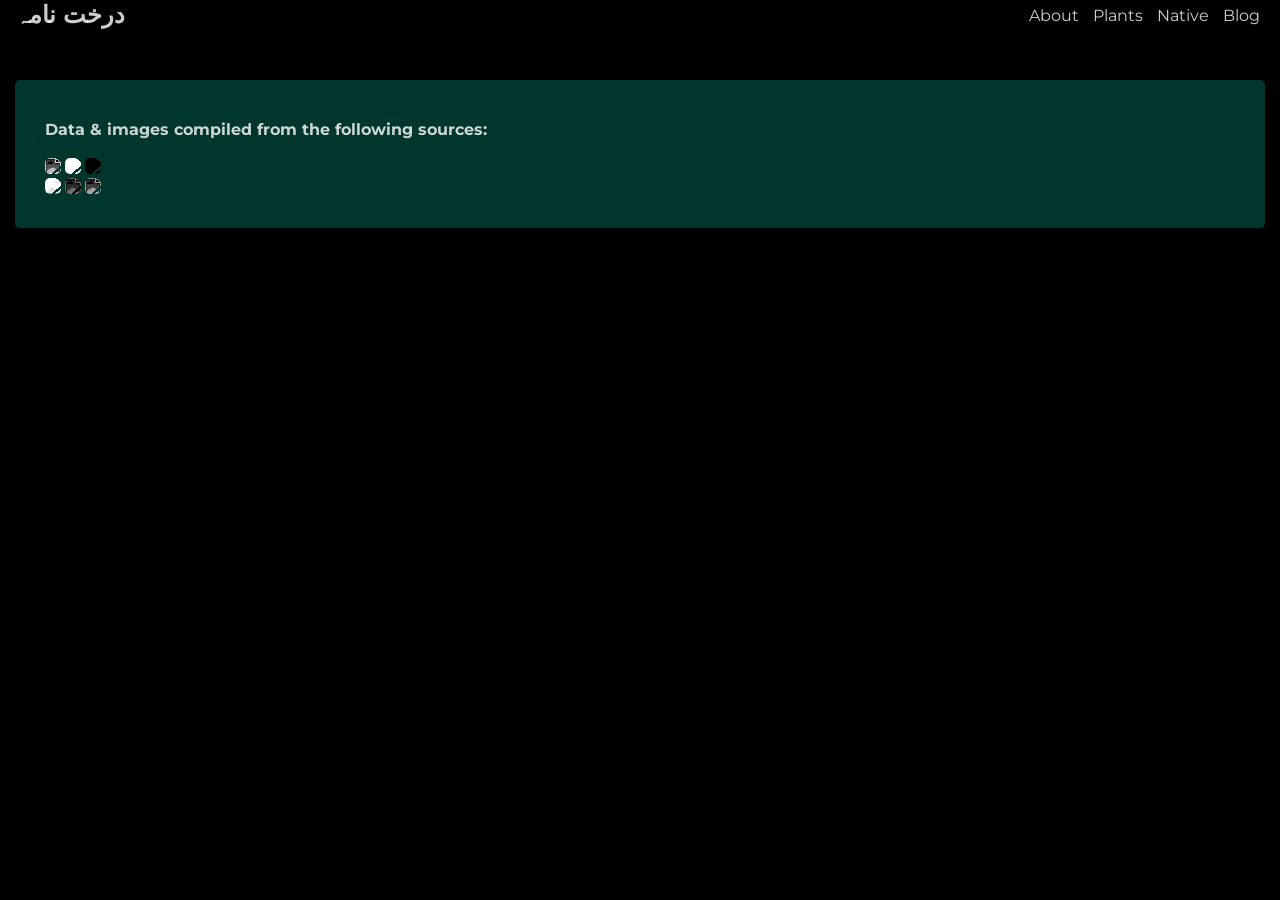
==== plant.html @ 4c4878bb "Add plants page" ====
<!DOCTYPE html>
<html>
	<head>
		<title>DarakhtNamah</title>
		<link rel="stylesheet" href="/styles.css">
		<link rel="stylesheet" href="https://cdnjs.cloudflare.com/ajax/libs/font-awesome/7.3.1/css/all.min.css">

		<meta charset="UTF-8">
		<meta name="viewport" content="width=device-width, initial-scale=1.0">
	</head>
	<body>

		<div id="potd2">
			<div></div>
			<h2></h2>
			<h4></h4>
			<p></p>
			<p>
				<b>Data &amp; images compiled from the following sources:</b><br><br>
				<a class="sourcetag" id="efloras_source" href="http://www.efloras.org/florataxon.aspx?flora_id=5&amp;taxon_id=200011844" target="_blank">
				  <img src="/plant_images/efloras.gif">
				</a>
				<a class="sourcetag" id="wikipedia_source" href="https://wikipedia.com" target="_blank">
				  <img src="/plant_images/wikipedia.png">
				</a>
				<a class="sourcetag" id="useful_source" href="https://tropical.theferns.info/viewtropical.php?id=Abrus+precatorius" target="_blank">
				  <img src="/plant_images/useful_tropical_plants.png">
				</a><br>
				<a class="sourcetag" id="flowers_of_india" href="https://www.flowersofindia.net/catalog/" target="_blank">
				  <img src="/plant_images/flowers_of_india.png">
				</a>
				<a class="sourcetag" id="efloraofindia" href="http://efloraofindia.com/efi/abrus-precatorius" target="_blank">
				  <img src="/plant_images/efloraofindia.png">
				</a>
				<a class="sourcetag" id="biodiversity_india" href="https://indiabiodiversity.org/" target="_blank">
				  <img src="/plant_images/biodiversity_india.jpg">
				</a>
		</div>

		<nav>
			<h2><a href="/">درخت نامہ</a></h2>
			<ul>
				<li><a href="/about">About</a></li>
				<li><a href="/plants">Plants</a></li>
				<li><a href="/native">Native</a></li>
				<li><a href="/native">Blog</a></li>
			</ul>
		</nav>

		<script src="/plant.js"></script>
	</body>
</html>
---- styles.css ----
@import url('https://fonts.googleapis.com/css2?family=Gulzar&family=Montserrat:ital,wght@0,100..900;1,100..900&display=swap');

html, body {
	scroll-behavior: smooth;
}

* {
	margin: 0;
	padding: 0;
}

body {
	background-color: black;
	color: rgba(255, 255, 255, 0.8);
	font-family: "Montserrat";
}

button {
	font-family: "Montserrat";
	font-weight: 500;
}

.main {
	position: relative;
	width: 100vw;
	height: 100vh;
}

video {
	position: absolute;
	width: 100%;
	height: 100%;
	object-fit: cover;
	filter: grayscale(0%) brightness(0.8) blur(2px);
	transition: 0.2s all;
}

#m3 video {
	filter: grayscale(0%) brightness(0.7) blur(8px);
}

#centered {
	position: absolute;
	top: 50%;
	left: 50%;
	transform: translate(-50%, -50%);
	text-align: center;
}

#m3 h3, #m2 h3, #m1 h3 {
	font-size: 40px;
}

#centered p {
	margin-top: 5px;
}
.scroll {
	padding: 15px;
	color: rgba(255, 255, 255, 0.8);
	font-size: 18px;
	border-radius: 5px;
	background-color: transparent;
	border: 1px solid rgba(255, 255, 255, 0.8);
	border-radius: 50%;
	cursor: pointer;
	margin-top: 15px;
	outline: 2px solid rgba(0, 0, 0, 0.3);
	transition: 0.2s all;
}
.scroll:hover {
	outline: 5px solid rgba(0, 0, 0, 0.3);
}

.scroll > span {
	display: inline-block;
	width: auto;
	max-width: 0;
	overflow: hidden;
	white-space: nowrap;
	transition: 0.2s all;
	vertical-align: middle;
}
#m3 .scroll i {
	margin-left: -5px;
	margin-right: 1px;
	margin-top: 0px;
	vertical-align: middle;
}

.scroll:hover > span {
	max-width: 200px;
	vertical-align: middle;
	margin-right: 5px;
}
#m3 .scroll:hover > i {
	margin: 0;
}
#m3 .scroll:hover {
	border-radius: 15px;
}


nav {
	position: fixed;
	top: -5px;
	left: 0;
	width: calc(100% - 30px);
	padding: 15px;
	padding-top: 5px;
	padding-bottom: 5px;
	background: linear-gradient(180deg,rgba(0, 0, 0, 0.9) 0%, rgba(0, 0, 0, 0.75) 25%, rgba(0, 0, 0, 0.5) 50%, rgba(0, 0, 0, 0.25) 75%, rgba(0, 0, 0, 0) 100%);
}
nav ul li {
	display: inline-block;
	list-style: none;
	margin-right: 5px;
	margin-left: 5px;
}
nav ul {
	position: absolute;
	width: calc(100% - 100px);
	right: 15px;
	top: 50%;
	transform: translateY(-50%);
	text-align: right;
}

a {
	color: rgba(255, 255, 255, 0.8);
	text-decoration: none;
}

#potd {
	margin-top: 80px;
	padding: 30px;
	background-color: rgba(0, 54, 43);
	width: calc(100% - 60px - 30px);
	margin-left: 15px;
	margin-right: 15px;
	border-radius: 5px;
}
#potd h4 {
	font-family: "Gulzar";
}
#potd img:not(.source img) {
	width: auto;
	height: 75px;
	border-radius: 5px;
	position: absolute;
	opacity: 0.9;
}
#potd p {
	margin-top: 10px;
}

#potd h4, #potd h2, #potd h5 {
	margin-left: 100px;
}

hr {
	border: 0.5px solid rgba(255, 255, 255, 0.2);
	width: calc(90% - 40px);
	margin-left: auto;
	margin-right: auto;
}

p:not(div p) {
	padding: 15px;
}

a:not(nav a, a:has(img)) {
	border-bottom: 2px solid rgba(255, 255, 255, 0.8);
	transition: 0.2s all;
}
a:not(nav a, a:has(img)):hover {
	background-color: rgba(255, 255, 255, 0.3);
}

#plants_list input {
	background-color: rgba(50, 50, 50, 0.1);
	color: white;
	display: block;
	padding: 15px;
	width: calc(100% - 30px);
	border: 1px solid rgba(255, 255, 255, 0.2);
	border-radius: 5px;
	font-size: 15px;
	font-family: "Montserrat";
	transition: 0.2s all;
}

#plants_list input:focus {
	border: 1px solid rgba(255, 255, 255, 0.3);
	outline: 0;
}

#plants_list {
	border: 1px solid rgba(255, 255, 255, 0.15);
	padding: 15px;
	width: calc(100% - 60px);
	margin-left: 15px;
	border-radius: 10px;
	text-align: center;
	cursor: pointer;
}


.plant_item {
	position: relative;
	display: inline-block;
	width: calc(25% - 15px);
	height: 15vw;
	border-radius: 5px;
	overflow: hidden;
	border: 1px solid rgba(255, 255, 255, 0.2);
	margin-top: 10px;
	margin-right: 10px;
	user-select: none;
}
.plant_item > div {
	position: absolute;
	top: 0;
	left: 0;
	width: 100%;
	height: 100%;
	background-size: cover;
	background-position: center;
	filter: brightness(0.8);
	transition: all 0.2s;
}
.plant_item > p {
	position: absolute;
	bottom: 10px;
	left: 0;
	width: 100%;
	text-align: center;
	font-weight: 600;
	transition: 0.2s all;
}
.plant_item:hover > div {
	filter: brightness(0.5);
}
.plant_item:hover > p {
	color: white;
}


@media screen and (min-width: 1500px) {
	.plant_item {
		width: calc(20% - 15px);
	}
}
@media screen and (max-width: 900px) {
	.plant_item {
		width: calc(33.333% - 15px);
	}
}
@media screen and (max-width: 700px) {
	.plant_item {
		width: calc(50% - 15px);
		height: 25vw;
	}
}
@media screen and (max-width: 400px) {
	.plant_item {
		font-size: 11px;
	}
}



#potd2 {
	margin-top: 80px;
	padding: 30px;
	background-color: rgba(0, 54, 43);
	width: calc(100% - 60px - 30px);
	margin-left: 15px;
	margin-right: 15px;
	border-radius: 5px;
	position: relative;
}
#potd2 h4 {
	font-family: "Gulzar";
}
#potd2 img:not(.sourcetag img) {
	width: auto;
	height: 75px;
	border-radius: 5px;
	position: absolute;
	opacity: 0.9;
}
#potd2 p {
	margin-top: 10px;
}
#potd2 > p:nth-of-type(1) a {
	display: none;
}
#potd2 li {
	list-style: none;
}
#potd2 > div {
	position: absolute;
	top: 0;
	left: 0;
	width: 100%;
	height: 100%;
	background-size: cover;
	background-position: center;
	filter: blur(3px) brightness(0.5);
}
#potd2 > *:not(div) {
	position: relative;
}
#potd2 > p p:nth-last-of-type(2) {
	display: none;
}

#tableObjectList, #tableKey, #efloras_description > span > table {
	display: none;
}


#efloras_source > img {
	image-rendering: pixelated;
	filter: invert(100%) brightness(200%) grayscale(100%);
}
#wikipedia_source > img {
	image-rendering: pixelated;
	filter: grayscale(100%) brightness(200%) contrast(1000%);
}
#useful_source > img {
	image-rendering: pixelated;
	filter: grayscale(100%) brightness(300%) invert(100%) brightness(500%);
}
#flowers_of_india > img {
	image-rendering: pixelated;
	filter: grayscale(100%) invert(100%) contrast(500%) brightness(100%) invert(100%);
}
#efloraofindia > img {
	image-rendering: pixelated;
	background-color: white;
	filter: invert(100%) grayscale(100%) brightness(100%);
}
#biodiversity_india > img {
	image-rendering: pixelated;
	filter: invert(100%) grayscale(100%) brightness(150%) contrast(100%);
}

.sourcetag img {
	width: 145px;
	height: auto;
	border-radius: 5px;
}
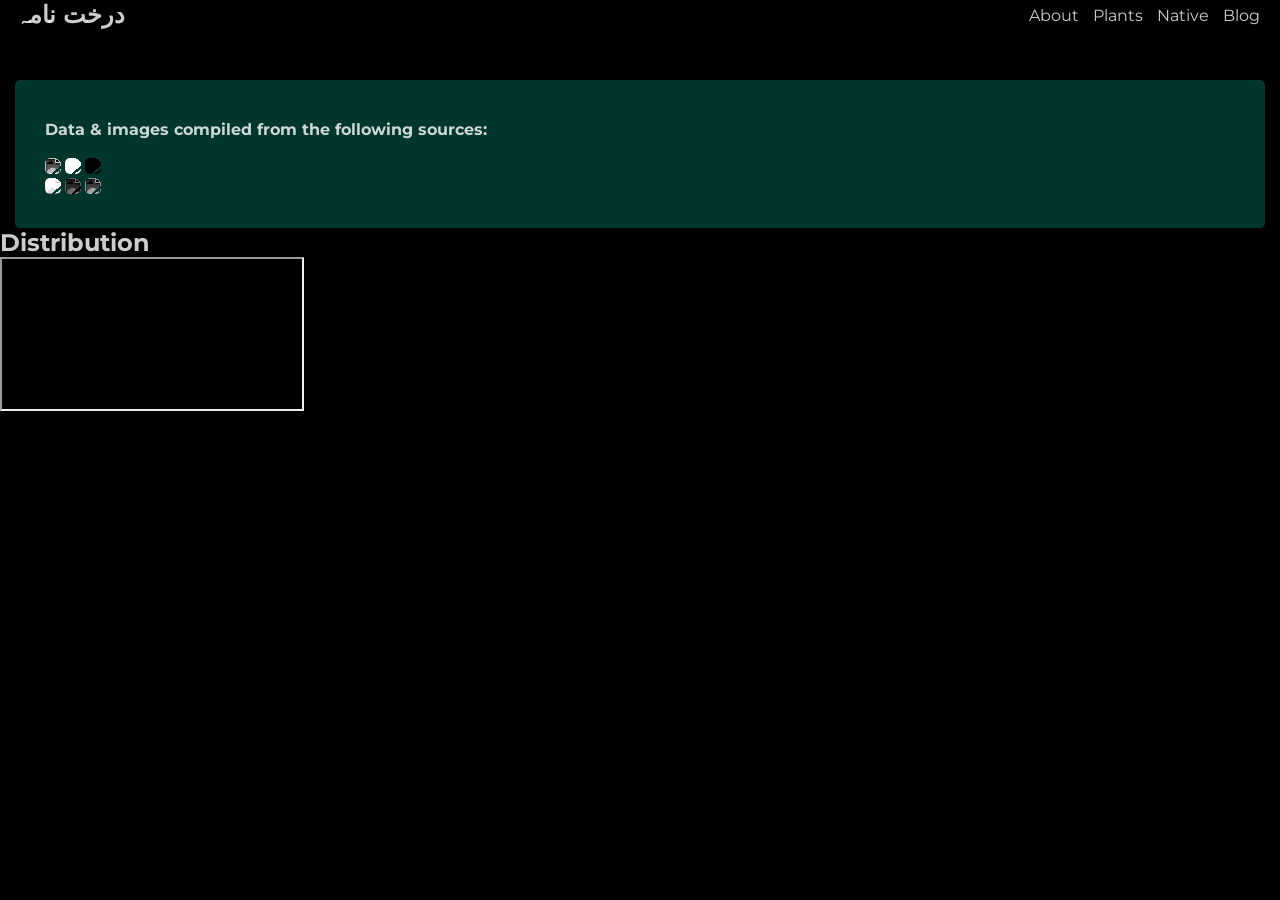
==== commit 2a2d2703: "Add distribution map" ====
--- a/plant.html
+++ b/plant.html
@@ -36,6 +36,8 @@
 				  <img src="/plant_images/biodiversity_india.jpg">
 				</a>
 		</div>
+		<h2 id="mapd">Distribution</h2>
+		<iframe id="map"></iframe>
 
 		<nav>
 			<h2><a href="/">درخت نامہ</a></h2>
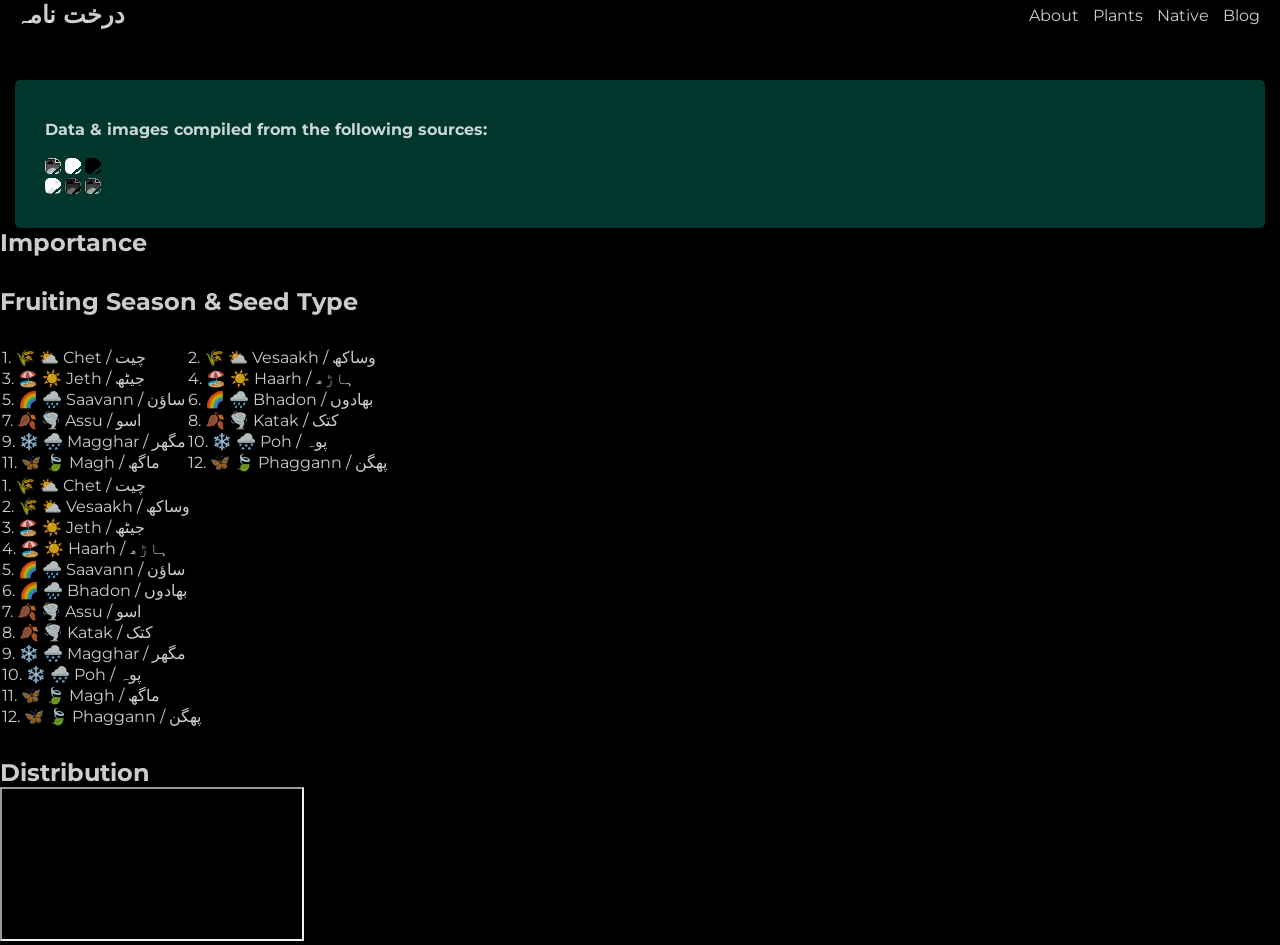
==== commit 214a64d3: "Add fruiting season + seed type + cultural importance fields" ====
--- a/plant.html
+++ b/plant.html
@@ -35,7 +35,79 @@
 				<a class="sourcetag" id="biodiversity_india" href="https://indiabiodiversity.org/" target="_blank">
 				  <img src="/plant_images/biodiversity_india.jpg">
 				</a>
+			<span id="fade"></span>
 		</div>
+		<h2 id="importanced">Importance</h2>
+		<p class="margin-top-less" id="importance"></p>
+		<h2 id="importanced">Fruiting Season & Seed Type</h2>
+		<p class="margin-top-less">
+			<table class="seasons">
+				<tr>
+					<td data-season="chet"><span>1.</span> 🌾 ⛅ Chet / چیت</td>
+					<td data-season="vesaakh"><span>2.</span> 🌾 ⛅ Vesaakh / وساکھ</td>
+				</tr>
+				<tr>
+					<td data-season="jeth"><span>3.</span> 🏖️ ☀️ Jeth / جیٹھ</td>
+					<td data-season="haarh"><span>4.</span> 🏖️ ☀️ Haarh / ہاڑھ</td>
+				</tr>
+				<tr>
+					<td data-season="saavann"><span>5.</span> 🌈 🌧️ Saavann / ساؤن</td>
+					<td data-season="bhadon"><span>6.</span> 🌈 🌧️ Bhadon / بھادوں</td>
+				</tr>
+				<tr>
+					<td data-season="assu"><span>7.</span> 🍂 🌪️ Assu / اسو</td>
+					<td data-season="katak"><span>8.</span> 🍂 🌪️ Katak / کتک</td>
+				</tr>
+				<tr>
+					<td data-season="maggar"><span>9.</span> ❄️ 🌨️ Magghar / مگھر</td>
+					<td data-season="po"><span>10.</span> ❄️ 🌨️ Poh / پوہ</td>
+				</tr>
+				<tr>
+					<td data-season="magh"><span>11.</span> 🦋 🍃 Magh / ماگھ</td>
+					<td data-season="phaggann"><span>12.</span> 🦋 🍃 Phaggann / پھگن</td>
+				</tr>
+			</table>
+
+			<table class="seasons">
+				<tr>
+					<td data-season="chet"><span>1.</span> 🌾 ⛅ Chet / چیت</td>
+				</tr>
+				<tr>
+					<td data-season="vesaakh"><span>2.</span> 🌾 ⛅ Vesaakh / وساکھ</td>
+				</tr>
+				<tr>
+					<td data-season="jeth"><span>3.</span> 🏖️ ☀️ Jeth / جیٹھ</td>
+				</tr>
+				<tr>
+					<td data-season="haarh"><span>4.</span> 🏖️ ☀️ Haarh / ہاڑھ</td>
+				</tr>
+				<tr>
+					<td data-season="saavann"><span>5.</span> 🌈 🌧️ Saavann / ساؤن</td>
+				</tr>
+				<tr>
+					<td data-season="bhadon"><span>6.</span> 🌈 🌧️ Bhadon / بھادوں</td>
+				</tr>
+				<tr>
+					<td data-season="assu"><span>7.</span> 🍂 🌪️ Assu / اسو</td>
+				</tr>
+				<tr>
+					<td data-season="katak"><span>8.</span> 🍂 🌪️ Katak / کتک</td>
+				</tr>
+				<tr>
+					<td data-season="maggar"><span>9.</span> ❄️ 🌨️ Magghar / مگھر</td>
+				</tr>
+				<tr>
+					<td data-season="po"><span>10.</span> ❄️ 🌨️ Poh / پوہ</td>
+				</tr>
+				<tr>
+					<td data-season="magh"><span>11.</span> 🦋 🍃 Magh / ماگھ</td>
+				</tr>
+				<tr>
+					<td data-season="phaggann"><span>12.</span> 🦋 🍃 Phaggann / پھگن</td>
+				</tr>
+			</table>
+
+		</p>
 		<h2 id="mapd">Distribution</h2>
 		<iframe id="map"></iframe>
 
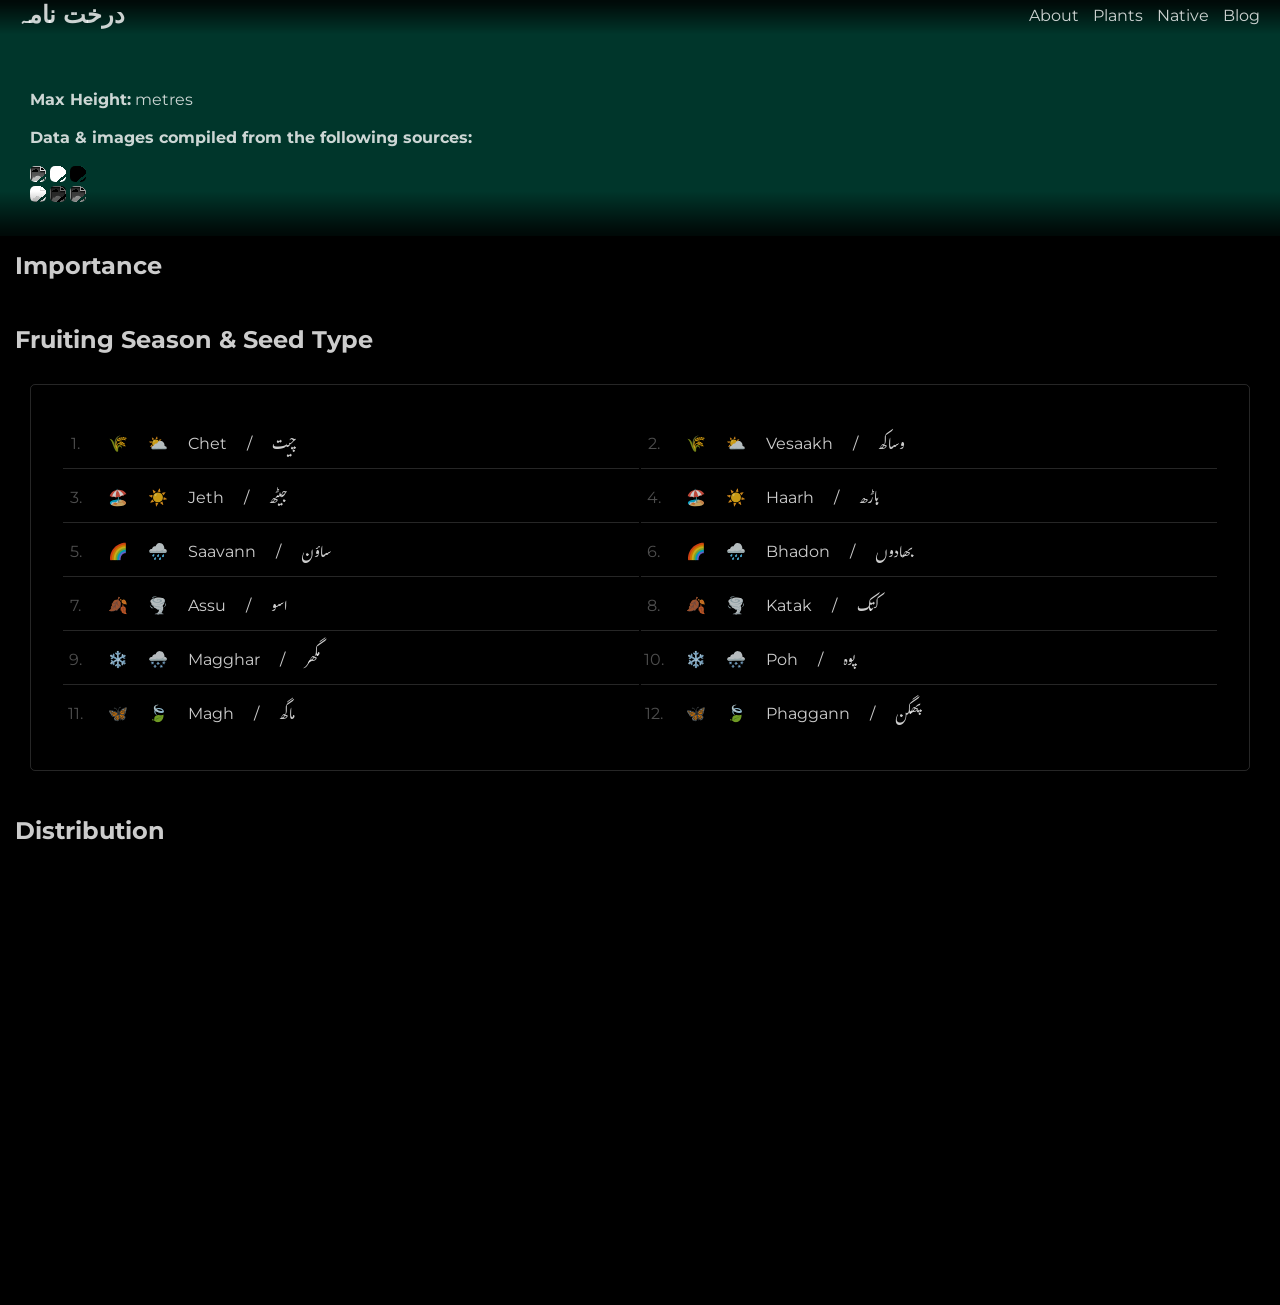
==== commit d479945c: "Add pages" ====
--- a/plant.html
+++ b/plant.html
@@ -16,24 +16,25 @@
 			<h4></h4>
 			<p></p>
 			<p>
+				<b>Max Height:</b> <span id="height"></span> metres<br><br>
 				<b>Data &amp; images compiled from the following sources:</b><br><br>
 				<a class="sourcetag" id="efloras_source" href="http://www.efloras.org/florataxon.aspx?flora_id=5&amp;taxon_id=200011844" target="_blank">
-				  <img src="/plant_images/efloras.gif">
+				  <img src="https://cdn.darakhtnamah.ibfr.org/plant_images/efloras.gif">
 				</a>
 				<a class="sourcetag" id="wikipedia_source" href="https://wikipedia.com" target="_blank">
-				  <img src="/plant_images/wikipedia.png">
+				  <img src="https://cdn.darakhtnamah.ibfr.org/plant_images/wikipedia.png">
 				</a>
 				<a class="sourcetag" id="useful_source" href="https://tropical.theferns.info/viewtropical.php?id=Abrus+precatorius" target="_blank">
-				  <img src="/plant_images/useful_tropical_plants.png">
+				  <img src="https://cdn.darakhtnamah.ibfr.org/plant_images/useful_tropical_plants.png">
 				</a><br>
 				<a class="sourcetag" id="flowers_of_india" href="https://www.flowersofindia.net/catalog/" target="_blank">
-				  <img src="/plant_images/flowers_of_india.png">
+				  <img src="https://cdn.darakhtnamah.ibfr.org/plant_images/flowers_of_india.png">
 				</a>
 				<a class="sourcetag" id="efloraofindia" href="http://efloraofindia.com/efi/abrus-precatorius" target="_blank">
-				  <img src="/plant_images/efloraofindia.png">
+				  <img src="https://cdn.darakhtnamah.ibfr.org/plant_images/efloraofindia.png">
 				</a>
 				<a class="sourcetag" id="biodiversity_india" href="https://indiabiodiversity.org/" target="_blank">
-				  <img src="/plant_images/biodiversity_india.jpg">
+				  <img src="https://cdn.darakhtnamah.ibfr.org/plant_images/biodiversity_india.jpg">
 				</a>
 			<span id="fade"></span>
 		</div>
--- a/styles.css
+++ b/styles.css
@@ -1,4 +1,4 @@
-@import url('https://fonts.googleapis.com/css2?family=Gulzar&family=Montserrat:ital,wght@0,100..900;1,100..900&display=swap');
+@import url('https://fonts.googleapis.com/css2?family=Gulzar&family=Montserrat:ital,wght@0,100..900;1,100..900&family=Noto+Color+Emoji&display=swap');
 
 html, body {
 	scroll-behavior: smooth;
@@ -23,7 +23,7 @@
 .main {
 	position: relative;
 	width: 100vw;
-	height: 100vh;
+	height: 100dvh;
 }
 
 video {
@@ -130,7 +130,7 @@
 	text-decoration: none;
 }
 
-#potd {
+/*#potd {
 	margin-top: 80px;
 	padding: 30px;
 	background-color: rgba(0, 54, 43);
@@ -138,6 +138,13 @@
 	margin-left: 15px;
 	margin-right: 15px;
 	border-radius: 5px;
+	position: relative;
+} */
+#potd {
+	padding: 30px;
+	padding-top: 80px;
+	padding-bottom: 60px;
+	position: relative;
 }
 #potd h4 {
 	font-family: "Gulzar";
@@ -149,13 +156,37 @@
 	position: absolute;
 	opacity: 0.9;
 }
+#potd > div:nth-of-type(1) {
+	background-image: url("http://cdn.darakhtnamah.ibfr.org/plant_images/Bauhinia%20racemosa.jpeg");
+	position: absolute;
+	width: 100%;
+	height: 100%;
+	top: 0;
+	left: 0;
+	border-radius: 5px;
+	background-size: cover;
+	background-position: center;
+	background-repeat: no-repeat;
+	filter: blur(3px) brightness(50%);
+}
+#potd > div:nth-of-type(2) {
+	position: absolute;
+	bottom: -5px;
+	left: 0;
+	width: 100%;
+	height: 80px;
+	background: linear-gradient(360deg,rgba(0, 0, 0, 0.9) 0%, rgba(0, 0, 0, 0.75) 25%, rgba(0, 0, 0, 0.5) 50%, rgba(0, 0, 0, 0.25) 75%, rgba(0, 0, 0, 0) 100%);
+}
+#potd > *:not(div) {
+	position: relative;
+}
 #potd p {
 	margin-top: 10px;
 }
 
-#potd h4, #potd h2, #potd h5 {
+/*#potd h4, #potd h2, #potd h5 {
 	margin-left: 100px;
-}
+}*/
 
 hr {
 	border: 0.5px solid rgba(255, 255, 255, 0.2);
@@ -270,13 +301,12 @@
 
 
 #potd2 {
-	margin-top: 80px;
+	margin-top: 0px;
 	padding: 30px;
+	padding-top: 80px;
 	background-color: rgba(0, 54, 43);
-	width: calc(100% - 60px - 30px);
-	margin-left: 15px;
-	margin-right: 15px;
-	border-radius: 5px;
+	width: calc(100% - 60px);
+	border-radius: 0px;
 	position: relative;
 }
 #potd2 h4 {
@@ -293,6 +323,9 @@
 	margin-top: 10px;
 }
 #potd2 > p:nth-of-type(1) a {
+	display: none;
+}
+#potd2 table {
 	display: none;
 }
 #potd2 li {
@@ -352,3 +385,79 @@
 	border-radius: 5px;
 }
 
+
+
+#map {
+	width: 100%;
+	height: 500px;
+	max-height: 500px;
+	min-height: 200px;
+	border: 0;
+}
+#mapd {
+	position: absolute;
+	padding: 15px;
+	background: linear-gradient(180deg,rgba(0, 0, 0, 0.9) 0%, rgba(0, 0, 0, 0.75) 25%, rgba(0, 0, 0, 0.5) 50%, rgba(0, 0, 0, 0.25) 75%, rgba(0, 0, 0, 0) 100%);
+	width: calc(100% - 30px);
+	pointer-events: none;
+	margin-top: -0.5px;
+}
+#fade {
+	position: absolute;
+	background: linear-gradient(360deg,rgba(0, 0, 0, 0.9) 0%, rgba(0, 0, 0, 0.75) 25%, rgba(0, 0, 0, 0.5) 50%, rgba(0, 0, 0, 0.25) 75%, rgba(0, 0, 0, 0) 100%);
+	width: calc(100% + 60px);
+	height: 50px;
+	left: -30px;
+	bottom: -35px;
+	pointer-events: none;
+}
+#importanced {
+	padding: 15px;
+}
+.margin-top-less {
+	margin-top: -15px;
+}
+
+
+.seasons {
+	border: 1px solid rgba(255, 255, 255, 0.15);
+	border-radius: 5px;
+	margin-left: auto;
+	margin-right: auto;
+	width: calc(100% - 60px);
+	padding: 30px;
+	font-family: "Noto Color Emoji", "Montserrat", "Gulzar";
+	table-layout: fixed;
+}
+.seasons td {
+	border-bottom: 1px solid rgba(255, 255, 255, 0.15);
+	padding-top: 8px;
+}
+
+.seasons tr:nth-last-of-type(1) td {
+	border-bottom: 0;
+}
+
+.seasons td span {
+	color: rgba(255, 255, 255, 0.3);
+	font-family: "Montserrat";
+	display: inline-block;
+	width: 25px;
+	text-align: center;
+}
+
+td.selected {
+	background-color: rgba(255, 255, 255, 0.15);
+}
+
+
+@media screen and (min-width: 748px) {
+	.seasons:nth-of-type(2) {
+		display: none;
+	}
+}
+@media screen and (max-width: 748px) {
+	.seasons:nth-of-type(1) {
+		display: none;
+	}
+}
